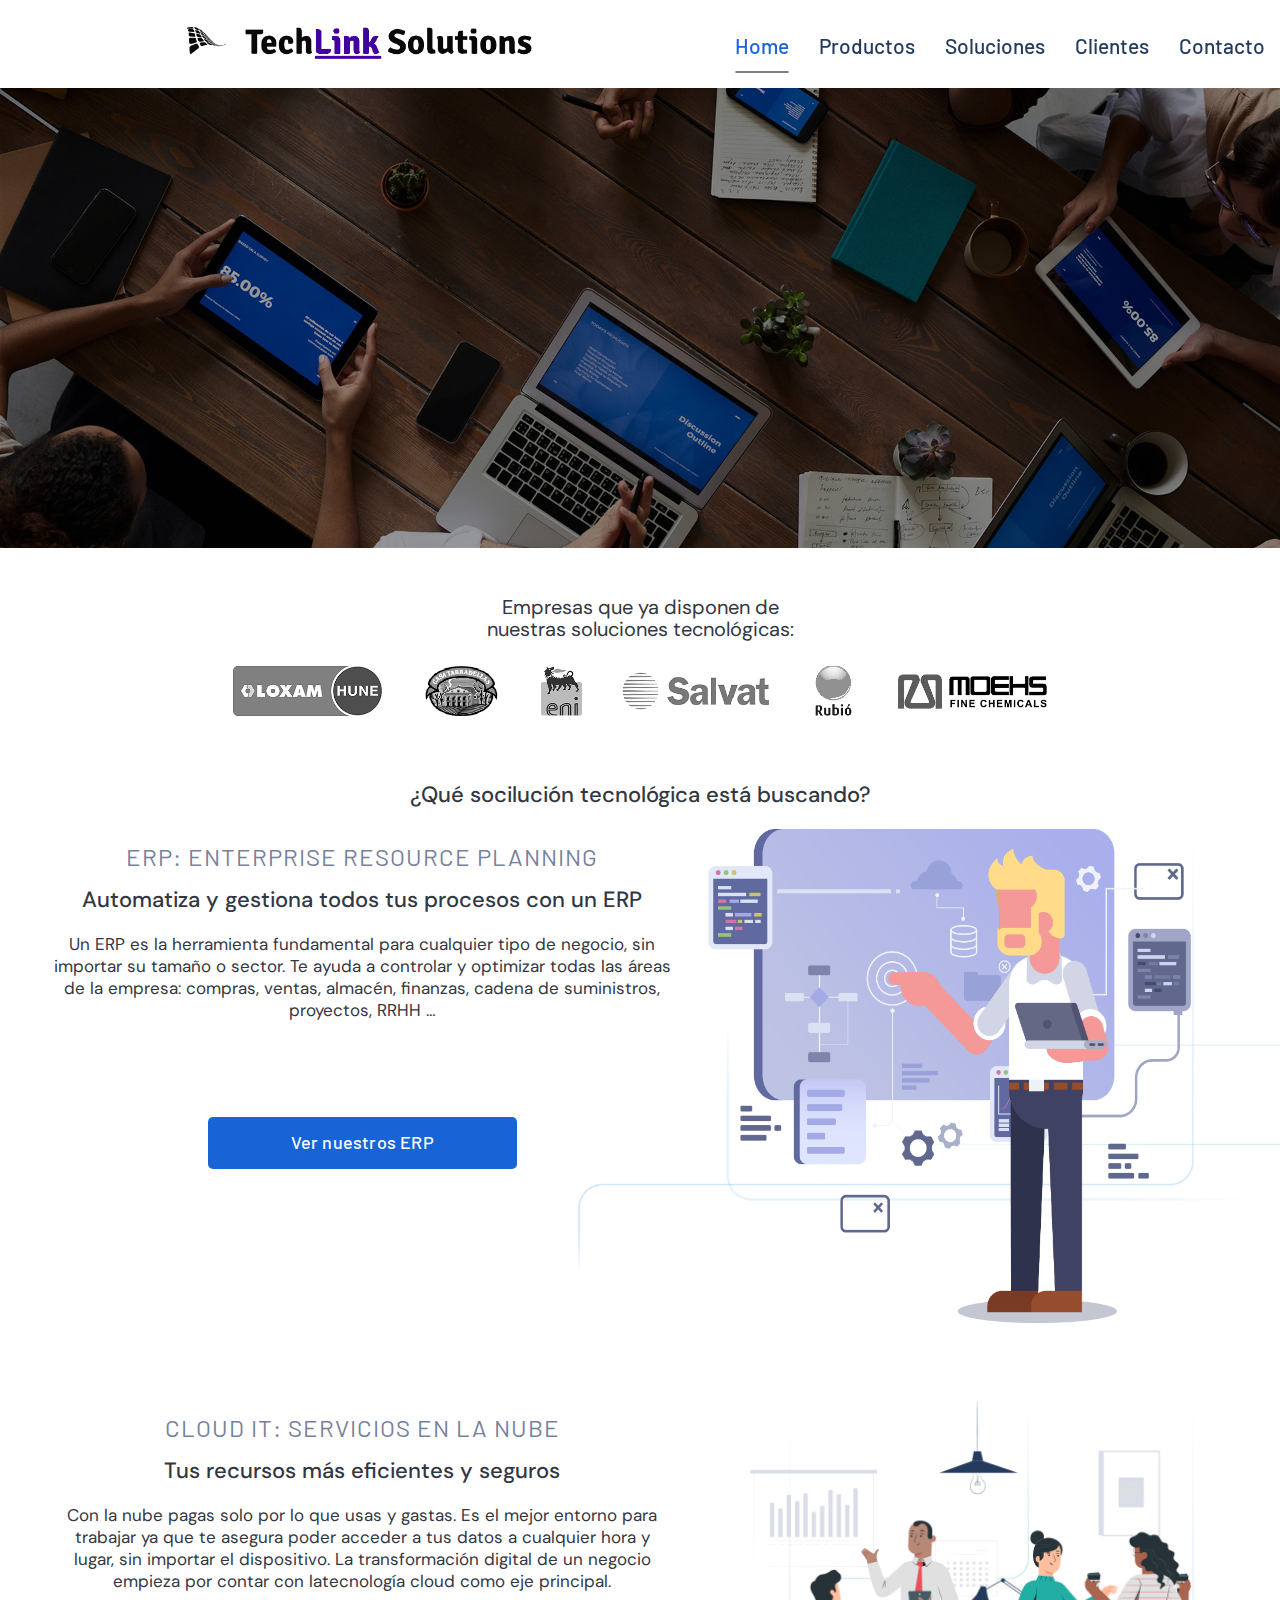
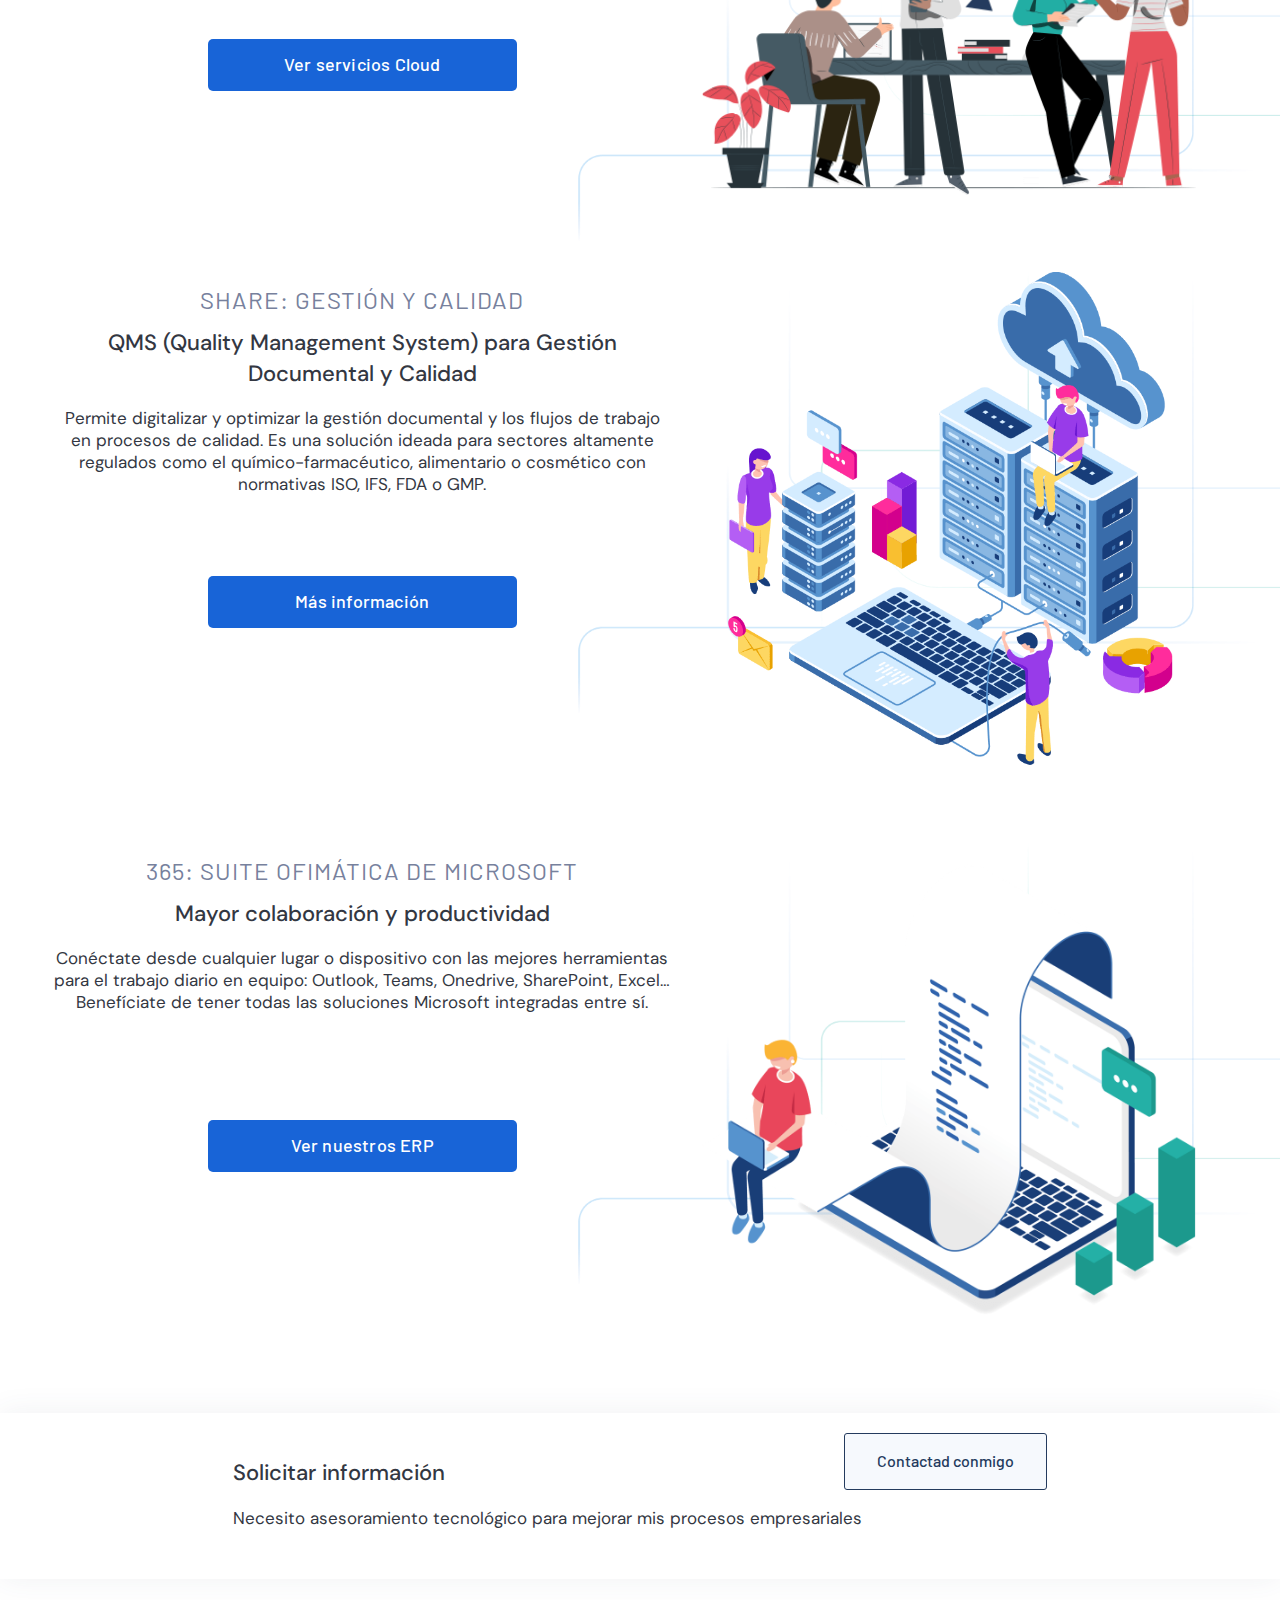
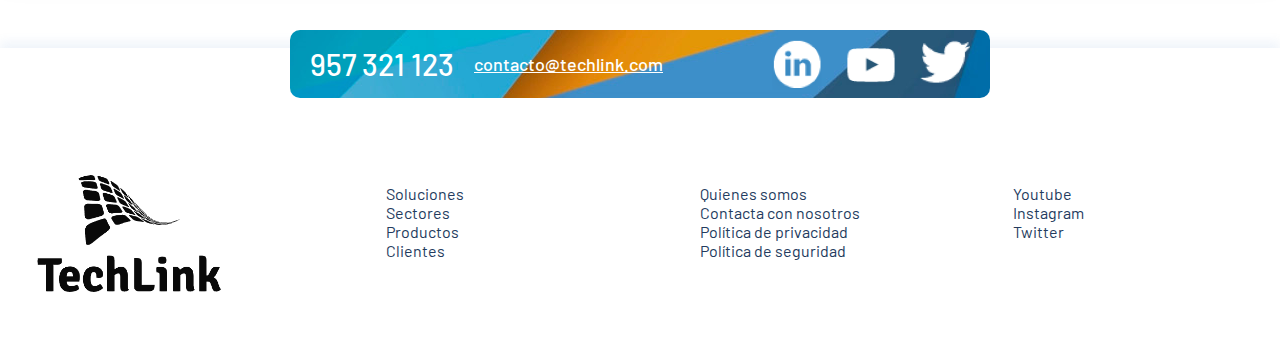
==== index.html @ 89255f94 "Adición de la página web" ====
<!DOCTYPE html>
<html lang="es">
<head>
    <meta charset="UTF-8">
    <meta http-equiv="X-UA-Compatible" content="IE=edge">
    <meta name="viewport" content="width=device-width, initial-scale=1.0">
    <meta name="description" content="TechLink Solutions es una empresa 
        web que ofrece servicios de diseño y desarrollo web, aplicaciones 
        móviles y consultoría tecnológica. Con un enfoque innovador y 
        orientado al futuro, busca proporcionar soluciones eficientes y 
        creativas para ayudar a sus clientes a tener éxito en el mundo digital.">
    <title>TechLink</title>
    
    <!-- Links -->
    <link rel="shortcut icon" href="./img/Logo_img_t.png">
    <link rel="stylesheet" href="css/styles.css">
        <!-- Fuentes de Google -->
    <link rel="preconnect" href="https://fonts.googleapis.com">
    <link rel="preconnect" href="https://fonts.gstatic.com" crossorigin>
        <!---->
    <link rel="stylesheet" href="https://fonts.googleapis.com/css2?family=Material+Symbols+Outlined:opsz,wght,FILL,GRAD@48,400,0,0"/>
    <link href="https://fonts.googleapis.com/css2?family=Barlow:wght@300;400;500;600;700&display=swap" rel="stylesheet">
    <link href="https://fonts.googleapis.com/css2?family=Barlow:wght@300;400;500;600;700&family=DM+Sans:wght@400;500;700&display=swap" rel="stylesheet">

    <!-- 
        https://www.marquesme.com/
        https://xsgames.co/animatiss/
    -->
</head>
<body>
    <header>
        <div class="logo">
            <img src="./img/Logo_negro_Lt.png" alt="TechLink">
        </div>
        <div class="menu">
            <nav>
                <ul class="menu1">
                    <li><a class="opc" id="c" href="index.html">Home<hr></a></li>
                    <li >
                        <a class="opc" href="productos.html">Productos<span class="material-symbols-outlined">arrow_drop_down</span><hr></a>
                        <div class="desplegable-cont">
                            <div>
                                <a class="a-desplegable" href="productos.html#verticales">Verticales
                                    <span class="material-symbols-outlined">arrow_right</span>
                                </a><hr>
                                <div class="desplegable-cont-prod">
                                    <a class="a-desplegable-prod" href="productos.html#verticales">Share QMS<br>
                                        <span>Control documental y calidad</span></a>
                                    <hr>
                                    <a class="a-desplegable-prod" href="productos.html#verticales">Pharma ERP<br>
                                        <span>Industria químico-farmacéutica</span></a>
                                    <hr>
                                    <a class="a-desplegable-prod" href="productos.html#verticales">Food ERP<br>
                                        <span>Industria alimentaria</span></a>
                                    <hr>
                                    <a class="a-desplegable-prod" href="productos.html#verticales">Manufact ERP<br>
                                        <span>Industria y fabricación</span></a>
                                    <hr>
                                    <a class="a-desplegable-prod" href="productos.html#verticales">Proyect ERP<br>
                                        <span>Gestión de proyectos</span></a>
                                    <hr>
                                    <a class="a-desplegable-prod" href="productos.html#verticales">Building ERP<br>
                                        <span>Gestión de la construcción</span></a>
                                    <hr>
                                    <a class="a-desplegable-prod" href="productos.html#verticales">Thanat ERP<br>
                                        <span>Gestión de funerarias y tanatorios</span></a>
                                    <hr>
                                    <a class="a-desplegable-prod" href="productos.html#verticales">Agro ERP<br>
                                        <span>Gestión del sector agrícola</span></a>
                                </div>
                            </div>
                            <div>
                                <a class="a-desplegable" href="productos.html#microsoft">Microsoft
                                    <span class="material-symbols-outlined">arrow_right</span>
                                </a><hr>
                                <div class="desplegable-cont-prod">
                                    <a class="a-desplegable-prod" href="productos.html#microsoft">Business Central / Nav<br>
                                        <span>El ERP más completo para su empresa</span></a>
                                    <hr>
                                    <a class="a-desplegable-prod" href="productos.html#microsoft">Dynamics 365 Sales<br>
                                        <span>CRM para gestión de clientes</span></a>
                                    <hr>
                                    <a class="a-desplegable-prod" href="productos.html#microsoft">Microsoft dynamics 365<br>
                                        <span>Ecosistema de herramientas</span></a>
                                    <hr>
                                    <a class="a-desplegable-prod" href="productos.html#microsoft">Power PLataform<br>
                                        <span>BI y automatización</span></a>
                                    <hr>
                                    <a class="a-desplegable-prod" href="productos.html#microsoft">Finance & Operations / AX<br>
                                        <span>Transforma datos en acciones</span></a>
                                    <hr>
                                    <a class="a-desplegable-prod" href="productos.html#microsoft">Microsoft 365(Office)<br>
                                        <span>Mejora la productividad con Office</span></a>
                                </div>
                            </div>
                            <div>
                                <a class="a-desplegable" href="productos.html#cloudIT">Cloud IT
                                    <span class="material-symbols-outlined">arrow_right</span>
                                </a><hr>
                                <div class="desplegable-cont-prod">
                                    <a class="a-desplegable-prod" href="productos.html#cloudIT">Cloud<br><span>Administracion de servicios y migraciones</span></a>
                                    <hr>
                                    <a class="a-desplegable-prod" href="productos.html#cloudIT">Ciberseguridad<br><span>Seguridad y analisis de vulneravilidades</span></a>
                                    <hr>
                                    <a class="a-desplegable-prod" href="productos.html#cloudIT">Trabajo en remoto<br><span>Todo lo necesario para teletrabajar</span></a>
                                    <hr>
                                    <a class="a-desplegable-prod" href="productos.html#cloudIT">Sistemas<br><span>Somos tu departamento IT</span></a>
                                </div>
                            </div>
                            <div>
                                <a class="a-desplegable" href="productos.html#extensiones">Extensiones
                                    <span class="material-symbols-outlined">arrow_right</span>
                                </a>
                                <div class="desplegable-cont-prod">
                                    <a class="a-desplegable-prod" href="productos.html#extensiones">TPV<br><span>Módulo TPV en Business Central</span></a>
                                    <hr>
                                    <a class="a-desplegable-prod" href="productos.html#extensiones">IRPF<br><span>Módulo IRPF en Business Central</span></a>
                                    <hr>
                                    <a class="a-desplegable-prod" href="productos.html#extensiones">Continia<br><span>Soluciones financieras en ERP</span></a>
                                    <hr>
                                    <a class="a-desplegable-prod" href="productos.html#extensiones">KAT Treasury<br><span>Gestión de tesorería</span></a>
                                </div>
                            </div>
                        </div>
                    </li>
                    <li>
                        <a class="opc" href="soluciones.html">Soluciones<span class="material-symbols-outlined">arrow_drop_down</span><hr></a>
                        <div class="desplegable-cont">
                            <a class="a-desplegable" href="soluciones.html">Ekkon ERP<br><span>Optimiza procesos internos y externos</span></a>
                            <hr>
                            <a class="a-desplegable" href="soluciones.html">Jet Global<br><span>Reporting en Excel, rápido y flexible</span></a>
                            <hr>
                            <a class="a-desplegable" href="soluciones.html">Cegid Sirid ERP<br><span>Gestión de empresas constructoras</span></a>
                            <hr>
                            <a class="a-desplegable" href="soluciones.html">Omne RH Cloud<br><span>Gestión de nominas</span></a>
                        </div>
                    </li>
                    <li><a class="opc" href="clientes.html">Clientes<hr></a></li>
                    <li><a class="opc" href="contacto.html">Contacto<hr></a></li>
                </ul>

                <div class="menu_desplegable">
                    <div class="menu_desplegable_lista">
                        <ul class="menu_desplegable_lista_ul">
                            <li class="menu_desplegable">
                            <a href="./index.html" class="menu_a" id="c">Home</a>
                            </li>
                            <li class="menu_desplegable">
                            <a href="./productos.html" class="menu_a">Productos</a>
                            </li>
                            <li class="menu_desplegable">
                            <a href="./soluciones.html" class="menu_a">Soluciones</a>
                            </li>
                            <li class="menu_desplegable">
                            <a href="./clientes.html" class="menu_a">Clientes</a>
                            </li>
                            <li class="menu_desplegable">
                                <a href="./contacto.html" class="menu_a">Contacto</a>
                            </li>
                        </ul>
                        <a id="hamburger" href="#!" title="menu" class="desplegable_menu_a">
                            <img src="./img/menu.png">
                        </a>
                    </div>
                  </div>
            </nav>
        </div>
    </header>
    <main class="mi">
        <section class="ini">
            <div>
                <!-- <img class="logo" src="./img/Logo_img_arriba_t_a.png" alt="TechLink Solutions">   Cambiar esta imagen por una de buena calidad XDn't -->
            </div>
            <img class="fondo" src="./img/fondo_ini.jpg" alt="Fondo Inicio">
        </section>
        <section class="empresas">
            <div><p>Empresas que ya disponen de <br> nuestras soluciones tecnológicas:</p></div>
            <div><img src="./img/logo-loxam-hune.png" alt="Loxam Hune"></div>
            <div><img src="./img/logo-cliente-casa-tarradellas.png" alt="Casa Tarradellas"></div>
            <div><img src="./img/logo-eni-v2.png" alt="Eni"></div>
            <div><img src="./img/logo-salvat-home.png" alt="Salvat"></div>
            <div><img src="./img/logo-rubio-home.png" alt="Rubió"></div>
            <div><img src="./img/logo-moehs-home.png" alt="Moehs"></div>
        </section>
        <section class="solucion">
            <h2>¿Qué socilución tecnológica está buscando?</h2>
            <section class="fondo_i">
                <div>
                    <div>
                        <h1 class="h1_2">ERP: ENTERPRISE RESOURCE PLANNING</h3>
                        <h2>Automatiza y gestiona todos tus procesos con un ERP</h2>
                        <p>Un ERP es la herramienta fundamental para cualquier tipo de negocio, sin importar su tamaño o sector.
                            Te ayuda a controlar y optimizar todas las áreas de la empresa: compras, ventas, almacén, 
                            finanzas, cadena de suministros, proyectos, RRHH …</p>
                        <a href="">Ver nuestros ERP</a>
                    </div>
                    <div>
                        <img class="img1" src="./img/ERP.png">
                    </div>
                </div>
            </section>
            <section class="fondo_i">
                <div>
                    <div>
                        <h1 class="h1_2">CLOUD IT: SERVICIOS EN LA NUBE</h3>
                        <h2>Tus recursos más eficientes y seguros</h2>
                        <p>Con la nube pagas solo por lo que usas y gastas. Es el mejor entorno para trabajar 
                            ya que te asegura poder acceder a tus datos a cualquier hora y lugar, sin importar el dispositivo.
                            La transformación digital de un negocio empieza por contar con latecnología cloud como eje principal. 
                            </p>
                        <a href="">Ver servicios Cloud</a>
                    </div>
                    <div>
                        <img class="img2" src="./img/Solucion365.png">
                    </div>
                </div>
            </section>
            <section class="fondo_i">
                <div>
                    <div>
                        <h1 class="h1_2">SHARE: GESTIÓN Y CALIDAD</h3>
                        <h2>QMS (Quality Management System) para Gestión Documental y Calidad</h2>
                        <p>Permite digitalizar y optimizar la gestión documental y los flujos de trabajo 
                            en procesos de calidad. Es una solución ideada para sectores altamente regulados 
                            como el químico-farmacéutico, alimentario o cosmético con normativas ISO, IFS, FDA o GMP.</p>
                        <a href="">Más información</a>
                    </div>
                    <div>
                        <img class="img3" src="./img/Cloud-min.png">
                    </div>
                </div>
            </section>
            <section class="fondo_i">
                <div>
                    <div>
                        <h1 class="h1_2">365: SUITE OFIMÁTICA DE MICROSOFT</h3>
                        <h2>Mayor colaboración y productividad</h2>
                        <p>Conéctate desde cualquier lugar o dispositivo con las mejores herramientas para 
                            el trabajo diario en equipo: Outlook, Teams, Onedrive, SharePoint, Excel… 
                            Benefíciate de tener todas las soluciones Microsoft integradas entre sí.</p>
                        <a href="">Ver nuestros ERP</a>
                    </div>
                    <div>
                        <img class="img4" src="./img/Share.png">
                    </div>
                </div>
            </section>
        </section>
        <section class="contact">
            <div>
                <h2>Solicitar información</h2>
                <p>Necesito asesoramiento tecnológico para mejorar mis procesos empresariales</p>
            </div>
            <div>
                <a href="./contacto.html">Contactad conmigo</a>
            </div>
        </section>
    </main>
    <footer>
        <div class="footer1">
            <div class="texto">
                <a href="">957 321 123</a>
                <a class="f2" href="">contacto@techlink.com</a>
            </div>
            <div>
                <a href=""><img src="./img/Linkedin.png" alt="Linkedin"></a>
                <a href=""><img src="./img/Youtube.png" alt="Youtube"></a>
                <a href=""><img src="./img/Twitter.png" alt="Twitter"></a>
            </div>    
        </div>
        <div class="footer2">
            <div>
                <img src="./img/Logo_img_arriba_t.png" alt="TechLink">
            </div>
            <div>
                <ul>
                    <li><a href="soluciones.html">Soluciones</a>
                        <span class="material-symbols-outlined">arrow_right</span></li>
                    <li><a href="">Sectores</a>
                        <span class="material-symbols-outlined">arrow_right</span></li>
                    <li><a href="productos.html">Productos</a>
                        <span class="material-symbols-outlined">arrow_right</span></li>
                    <li><a href="clientes.html">Clientes</a>
                        <span class="material-symbols-outlined">arrow_right</span></li>
                </ul>
            </div>
            <div>
                <ul>
                    <li><a href="index.html">Quienes somos</a>
                        <span class="material-symbols-outlined">arrow_right</span></li>
                    <li><a href="contacto.html">Contacta con nosotros</a>
                        <span class="material-symbols-outlined">arrow_right</span></li>
                    <li><a href="">Política de privacidad</a>
                        <span class="material-symbols-outlined">arrow_right</span></li>
                    <li><a href="">Política de seguridad</a>
                        <span class="material-symbols-outlined">arrow_right</span></li>
                </ul>
            </div>
            <div>
                <ul>
                    <li><a href="https://www.youtube.com/" target="_blank">Youtube</a>
                        <span class="material-symbols-outlined">arrow_right</span></li>
                    <li><a href="https://www.instagram.com/" target="_blank">Instagram</a>
                        <span class="material-symbols-outlined">arrow_right</span></li>
                    <li><a href="https://twitter.com/" target="_blank">Twitter</a>
                        <span class="material-symbols-outlined">arrow_right</span></li>
                </ul>
            </div>
        </div>
    </footer>
</body>
</html>
---- css/styles.css ----
@keyframes scale-up-vertical-top{0%{transform:scaleY(.4);transform-origin:center top}100%{transform:scaleY(1);transform-origin:center top}}
@keyframes scale-up-top-left{0%{transform:scale(.5);transform-origin:top left}100%{transform:scale(1);transform-origin:top left}}
@keyframes shadow-drop-bottom{0%{box-shadow:0 0 0 0 transparent}100%{box-shadow:0 15px 25px -5px #68a4ffd2}}
@keyframes shadow-drop-center{0%{box-shadow:0 0 0 0 transparent}100%{box-shadow: 0px 12px 30px 5px #243b5e33}}

*,
*::before,
*::after {
  box-sizing: border-box;
}

.material-symbols-outlined {
    line-height: 0 !important; /*<-- 100% necesario debido al formato de configuración de google */
}

body {
    max-width: 1950px;
    width: 100%;
    margin: 0%;
    margin: 0px auto;
}
h1 {
    color: #2D80FF;
    font-family: "Barlow", Sans-serif;
    font-size: 18px;
    font-weight: 400;
    line-height: 24px;
    letter-spacing: 2px;
}
h2 {
    color: #333742;
    font-family: "DM Sans", Sans-serif;
    font-size: 30px;
    font-weight: 500;
    line-height: 1.4em;
}
h1.h1_2 {
    color: #77819D;
    font-family: "Barlow", Sans-serif;
    font-size: 24px;
    font-weight: 400;
    text-transform: uppercase;
    letter-spacing: 1px;
}
h2.h2_2 {
    color: #1864D7;
    font-family: "Barlow", Sans-serif;
    font-size: 35px;
    font-weight: 500;
    line-height: 30px;
}
p {
    color: #333742;
    font-family: "DM Sans", Sans-serif;
    font-size: 17px;
    font-weight: 400;
    line-height: 22px;
}

.m403 {
    background-image: url(../img/pag_construccion.png);
    background-repeat: no-repeat;
    background-position: center;
    height: 550px;
    padding-bottom: 50px;
}

/* Header ------------------------------- */

/* Destacar página en la que estás situado / selecionando */
#c,
.menu nav ul li a.opc:hover,
.menu nav ul li div a:hover,
.menu nav ul li a.opc:hover hr,
.menu nav ul li:hover a.opc {
    color: #1864D7; 
}
#c hr,
.menu nav ul li a.opc:hover hr,
.menu nav ul li:hover a.opc hr{
     display: block;
}

header {
    z-index: 1000;
    display: flex;
    position: sticky;
    top: 0px;
    background: #ffffffee;
    flex-direction: row;
    justify-content: space-between;
    padding-bottom: 20px;
    padding-top: 25px;
    align-items: center;
}
    header div.logo {
        margin-left: 15%;
    }
        header div.logo img {
            width: 350px;
        }
    header div.menu {
        margin-top: 5px;
        margin-right: 15%;
    }
        .menu nav ul {
            display: flex;
            flex-direction: row;
            justify-content: center;
            text-align: center;
            list-style: none;
            padding: 0%;
            margin: 0%;
        }
            .menu nav ul li {
                margin: 3px 15px;
                /* height: 20px; */
                font-family: 'Barlow', sans-serif;
                font-size: 21px;
                font-weight: 500;
            }
                .menu nav ul li a {
                    color: #243B5E;
                    text-decoration: none;
                }
                    span.material-symbols-outlined{
                        font-size: 21px !important; /*<-- 100% necesario debido al formato de configuraciÃ³n de google */
                    }
                .menu nav a.opc hr {
                    display: none;
                    margin: 0%;
                    position: relative;
                    top: 13px;
                    border: 1px solid;
                    border-radius: 5px;
                }
            .menu nav ul li:hover div.desplegable-cont,
            .menu nav ul li div.desplegable-cont:hover {
                display: block;
            }
            .desplegable-cont,
            .desplegable-cont-prod {
                display: none;
                margin-top: 0px;
                position: absolute;
            }
        /* Animaciones delplegables ---- */
            .desplegable-cont {
                /* padding-top: 32px; */
                padding-top: 13px;
                animation:scale-up-vertical-top 0.3s;
            }
            .desplegable-cont-prod {
                box-shadow: 0px 3px 8px 0px #0913261a;
                animation:scale-up-top-left 0.4s;
            }
                .desplegable-cont a.a-desplegable,
                .desplegable-cont-prod a.a-desplegable-prod {
                    display: block;
                    padding: 5px;
                    background-color: #ffffff;
                    color: #636363;
                    font-weight:lighter;
                    text-shadow: none;
                    border: 5px #ffffff solid;
                }
                    .desplegable-cont hr,
                    .desplegable-cont-prod hr {
                        margin: 0px;
                    }
                    .desplegable-cont a.a-desplegable,
                    .desplegable-cont-prod a.a-desplegable-prod {
                        font-size: 18px;
                        font-weight: 500;
                        display: flex;
                        flex-direction: row;
                        text-align: left;
                    }
                        .desplegable-cont a.a-desplegable span,
                        .desplegable-cont-prod a.a-desplegable-prod span {
                            display: contents;
                            font-size: 14.5px;
                            font-weight: 300;
                            opacity: 0.65;
                        }
                            a.a-desplegable span.material-symbols-outlined {
                                font-size: 18px !important; /*<-- 100% necesario debido al formato de configuración de google */
                                display: inline-flex;
                                margin-top: 2px;
                                align-items: center;
                            }
                div.desplegable-cont-prod {
                    width: auto;
                    top: auto;
                    left: -16px;
                    margin-left: 150px;
                    margin-top: -33.5%;
                    /* margin-top: -44px; */
                    min-width: 10em;
                    max-width: 1000px;
                    z-index: -5;
                }
                a.a-desplegable:hover ~ div.desplegable-cont-prod,
                div.desplegable-cont-prod:hover {
                    display: block;
                }
    /* Menu 2 */
    .nav {
        display: flex;
        justify-content: space-between;
        align-items: center;
        position: fixed;
        width: 100%;
        background-color: #333333d9;
        color: #efefef;
        z-index: 5;
        padding: 1rem;
    }
        nav div.menu_desplegable {
            display: none;
            position: relative;
        }
            .menu_desplegable_lista_ul {
                padding: 0;
                margin: 0;
                list-style: none;
                display: flex;
                flex-wrap: wrap;
                font-size: 0.95rem;
                font-weight: 500;
            }
                .menu_desplegable {
                    margin-right: 1rem;
                }
                    .menu_a {
                        color: inherit;
                        text-decoration: none;
                        width: 100%;
                    }
                    .menu_a:hover,
                    .menu_a:focus-visible {
                        box-shadow: 0 4px 0 -1px #1864D7;
                        border-radius: 3px;
                    }
        .menu_desplegable_lista .desplegable_menu_a img {
            width: 100%;
        }
                 
    
    /* Main ------------------------------------- */

/* Index ----------------------------------- */

main section.ini img.fondo {
    width: 100%;
    z-index: 10;
}
    main section.ini div {
    display: flex;
    justify-content: center;
    }
        main section.ini div img.logo {
            position: absolute;
            width: 25%;
            margin-top: 130px;
        }

main section.empresas {
    display: flex;
    max-width: 1420px;
    margin: 5% auto;
    margin-top: 3.5%;
    justify-content: space-around;
}
    main section.empresas div:nth-child(1) {
        width: 29%;
    }
        main section.empresas div p {
            font-size: 20px;
            font-weight: 400;
            margin: 0%;
        }
        main section.empresas div img {
            display: flex;
            align-items: center;
            max-height: 50px;
            margin: 0px 20px;
        }

main section.solucion {
    text-align: center;
}
    main section.fondo_i {
        background-image: url(../img/lineas.png);
        background-position: top right;
        background-repeat: no-repeat;
        background-size: 55% auto;
    }
        main section.fondo_i div:nth-child(1) {
            display: flex;
            max-width: 1235px;
            min-height: 300px;
            /* padding-top: 5%; */
            padding-bottom: 6%;
            margin-left: auto;
            margin-right: auto;
        }
            main section.fondo_i div div {
                display: flex;
                flex-direction: column;
                justify-content: center;
                width: 50%;
            }
                main section.fondo_i div div h2 {
                    margin: 0%;
                }
                main section.fondo_i div div a {
                    font-family: "Barlow", Sans-serif;
                    font-size: 18px;
                    font-weight: 500;
                    line-height: 18px;
                    letter-spacing: 0.2px;
                    width: 50%;
                    margin-right: auto;
                    margin-left: auto;
                    text-align: center;
                    background-color: #1864d7;
                    color: #ffffff;
                    text-decoration: none;
                    border-radius: 5px;
                    padding: 16px 36px 18px 36px;
                }
                main section.fondo_i div div a:hover {
                    animation:shadow-drop-bottom 0.3s linear both
                }
            main section.fondo_i div img {
                width: 100%;
            }

main section.contact {
    width: 100%;
    display: flex;
    flex-direction: row;
    justify-content: space-evenly;
    align-items: center;
    margin-bottom: 4%;
    padding-top: 1.5%;
    padding-bottom: 2%;
    box-shadow: 0px 0px 29px 0px #3c486a14;
    
}
    main section.contact div:nth-child(2) {
        display: flex;
        align-items: center;
        margin-left:-250px;
        margin-right: 150px;
    }
        main section.contact a {
            font-family: "Barlow", Sans-serif;
            font-size: 18px;
            font-weight: 500;
            text-decoration: none;
            color: #243B5E;
            background-color: #F6F9FD;
            border-style: solid;
            border-width: 1px;
            border-color: #243B5E;
            border-radius: 3px;
            padding: 17px 32px 19px 32px;
        }

/* Productos ------------------------------- */
main.mp {
    background-color: #eff0f5;
    background-image: url(../img/ovals.png);
    background-size: 50%;
    background-position: top right;
    background-repeat: no-repeat;
}
    main div.fondo_p {
        background-image: url(../img/productos-ilustracion-2.png);
        background-position: 94% 0px;
        background-repeat: no-repeat;
        background-size: 41% auto;
    }
        section.cab_p {
            padding-top: 8%;
            padding-bottom: 3%;
            margin-left: auto;
            margin-right: auto;
            max-width: 1370px;
        }
            .cab_p div {
                margin-right: 50%;
            }
                .cab_p div hr {
                    border: 1px #1864D7 solid;
                    border-radius: 3px;
                    width: 40%;
                    margin-left: -5px;
                }
        section.cont_p {
            padding-top: 150px;
            margin: auto 13%;
            /* padding-bottom: 10%; */
        }
            .cont_p div.fondo_cont_p {
                background-image: url(../img/vertical-line.png);
                background-position: 75px 100%;
                background-repeat: no-repeat;
            }
                .cont_p_titulo {
                    display: flex;
                    flex-direction: row;
                    max-width: 450px;
                }
                    .cont_p_titulo #t1 {
                        background-color: #1864D7;
                        width: 33%;
                        height: 86px;
                        display: flex;
                        align-items: center;
                        justify-content: center;
                        padding: auto 15px;
                    }
                        .cont_p_titulo #t1 img {
                            width: 100px;
                            /* opacity: 0.5; */
                        }
                    .cont_p_titulo #t2 {
                        background: #ffffff;
                        display: flex;
                        align-items: center;
                        justify-content: center;
                        width: 66%;
                    }
                        .cont_p_titulo #t2 h2 {
                            font-size: 20px;
                            color: #1864D7;
                        }
                .cont_p_desc {
                    margin-top: 5%;
                    margin-right: 45%;
                    margin-left: 10%;
                }
                .cont_p_cont {
                    display: grid;
                    grid-template-columns: 33% 33% 33%;
                    margin-top: 3%;
                    margin-left: 10%;
                }
                    .cont_p_cont article {
                        margin-right: 4%;
                        margin-bottom: 4%;
                        background-color: #FFFFFF;
                        border-radius: 5px;
                        
                    }
                        .cont_p_cont article div {
                            margin: 4%;
                        }
                            .cont_p_cont article div img {
                                height: 30px;
                            }
                            .cont_p_cont article div a {
                                font-family: "Barlow", Sans-serif;
                                font-weight: 400;
                                text-decoration: underline;
                                color: #243B5E;
                            }
                    .cont_p_cont article:hover {
                        animation:shadow-drop-center 0.3s linear both
                    }


/* Soluciones ------------------------------- */
/* main.ms {

} */


/* Clientes ------------------------------- */
/* main.mcl {

} */


/* Contacto ------------------------------- */

main.mc {
    background-color: #eff0f5;
}
    main.mc section.cab_p {
        display: flex;
        margin-right: auto;
    }
        main.mc section.cab_p div {
            margin-right: auto;
            width: 50%;
        }
            main.mc section.cab_p div img {
                margin-left: 30%;
                width: 80%;
            }

section.contacto {
    display: flex;
    max-width: 1420px;
    margin: auto;
}
    div.formulario {
        padding: 0px 120px 0px 26px;
        width: 76%;
        display: flex;
        flex-wrap: wrap;
    }
        div.formulario form {
            display: flex;
            flex-wrap: wrap;
            font-family: "DM Sans", Sans-serif;
        }
            div.formulario form div {
                display: flex;
                flex-wrap: wrap;
                padding-right: 8px;
                padding-left: 8px;
                margin: auto;
                margin-bottom: 24px;
            }
                div.formulario form div input,
                div.formulario form div textarea {
                    width: 100%;
                    font-family: "DM Sans", Sans-serif;
                    background-color: #ffffff;
                    border-color: #D4DDEA;
                    padding: 7px 20px;
                    border-width: 2px 2px 2px 2px;
                    border-radius: 3px 3px 3px 3px;
                    font-size: 17px;
                    color: #ACB1B8;
                }
            .nombre,
            .apell {
                width: 48.2%;
            }
            .email,
            .tlf,
            .empresa {
                width:31.6% ;
            }
            .consulta {
                width: 100%;
            }
                .consulta textarea {
                    min-height: 100px;
                    resize: vertical;
                }
            .politica {
                width: 75%;
                align-content: center;
            }
                .politica input[id="politica"] {
                    width: 20px;
                    margin-right: 10px;
                }
            .enviar {
                width: 21.5%;
                max-height: 59px;
            }
                .enviar button {
                    border: 0px;
                    background-color: #1864D7;
                    color: #ffffff;
                    border-radius: 2px;
                    padding: 10px 40px;
                }
                .enviar button:hover {
                    padding: 8px 38px;
                    margin: 2px 2px;
                    animation:shadow-drop-center 0.3s linear both
                }

                div.formulario div label {
                    font-size: 16px;
                    font-weight: 600;
                }

    div.datos {
        width: 24%;
        border-radius: 5px;
        background-color: #FFFFFFD6;
        border-style: solid;
        border-width: 1px;
        border-color: #243B5E26;
    }
        div.datos div.contenedor {
            padding: 30px 40px;
        }
                .datos_cont h2.h2_2 a {
                    text-decoration: none;
                    color: #1864D7;
                    margin: 0px;
                }
                .datos_cont h2.h2_2:nth-child(3) {
                    font-size: 19px;
                    text-decoration: underline;
                }
                .datos_cont h2:nth-child(1),
                .datos_horario h2:nth-child(1) {
                    font-size: 25px;
                }


/* Mapa  */
section.map {
    width: 80%;
    margin: 3% auto;
    font-family: 'Barlow', sans-serif;
  }
    section.map div {
      display: flex;
      flex-direction: column;
      align-items: center;
    }
      section.map div h3 {
        font-size: 35px;
      }
      section.map div hr {
        border: 1px #1864D7 solid;
        border-radius: 10px;
        margin-top: 0px;
        margin-bottom: 10px;
        width: 40%;
        margin-top: 5px;
      }
      section.map div img {
        width: 25%;
        margin: 1% auto;
        margin-bottom: 3%;
      }
      section.map div p {
        margin: 1% auto;
      }

/* Footer ------------------------------- */
.div_footer {
    height: 200px;
    background: linear-gradient(180deg, #eff0f5 50%, #ffffff 100%);
}

footer div.footer1 {
    background-image: url(../img/footer.jpg);
    background-repeat: no-repeat;
    position: relative;
    max-width: 1500px;
    margin: auto;
    margin-bottom: -50px;
    display: flex;
    justify-content: space-between;
    height: 100px;
    border-radius: 10px;
}
    footer div.footer1 div.texto {
        display: flex;
        align-items: center;
    }
        footer div.footer1 div.texto a {
            margin-left: 20px;
        }

        footer div.footer1 div img {
            width: 50px;
            margin-right: 20px;
            margin-top: 20px;
        }
        footer div.footer1 div img:hover {
            width: 45px;
            padding: 0px 2.5px;
        }
            footer div.footer1 div a {
                color: #FFFFFF;
                font-family: "Barlow", Sans-serif;
                font-size: 40px;
                font-weight: 500;
                text-decoration: none;
            }
            footer div.footer1 div a.f2 {
                font-size: 25px;
                text-decoration: underline;
            }
            footer div.footer1 div a.f2:hover {
                font-size: 24px;
                margin-left: 25px;
            }

footer div.footer2 {
    padding-right: 15%;
    padding-left: 20%;
    font-size: 130%;
    display: flex;
    justify-content: space-around;
    box-shadow: 0px -6px 10px 0px #6391cf1a;
    padding: 120px 0px 60px 0px;
}
    footer div.footer2 div {
      font-family: "Barlow", Sans-serif;
      width: 300px;
    }
        footer div.footer2 div img {
            width: 65%;
        }
    footer div.footer2 div ul {
        list-style:none;
        display: flex;
        flex-direction: column;
    }
        footer div.footer2 div span {
            display: block;
            padding-right: 25px;
        }
        footer div.footer2 div:nth-child(3) span {
            padding-right: 160px;
        }

        footer div.footer2 div ul li {
            display: flex;
        }
            footer div.footer2 div ul li a {
                order: 2;
                text-decoration: none;
                color: #243B5E;
                text-align: left;
            }
            footer div.footer2 div ul li a ~ span {
                order: 1;
                display: none;
            }
            footer div.footer2 div ul li a:hover ~ span {
                display: contents;
            }


/* 1358px(1375px) / 1075px / 632px     resoluciones en las que algo empieza a fallar ------------------------------------- */

/* Resoluciones 768px y 992px */
@media screen and (max-width: 1375px) {
    span.material-symbols-outlined {
        font-size: 18px !important;
    }
    h2 {
        font-size: 22px;
    }
    
    header {
        justify-content: center;
        flex-wrap: wrap;
    }
        header div.logo {
            margin: auto;
        }
        header div.menu {
            margin-right: 0px;
            margin-top: 0px;
        }
            .menu nav a.opc hr {
                top: 13px;
            }
                .desplegable-cont {
                    padding-top: 13px;
                }
                .menu nav ul li:hover div.desplegable-cont,
                .menu nav ul li div.desplegable-cont:hover {
                    display: none;
                }
                .menu nav ul li a span {
                    display: none;
                }
    
    main section.empresas {
        justify-content: center;
        flex-wrap: wrap;
    }
        main section.empresas div:nth-child(1) {
            width: 100%;
            text-align: center;
            margin-bottom: 2%;
        }
    main section.fondo_i div div a {
        width: 50%;
        margin: auto;
    }
        main section.fondo_i div div:nth-child(2) {
            width: 40%;
            margin-right: 5%;
        }
        
        
        main section.contact div:nth-child(2) {
            margin-bottom: 5%;
            margin-right: 0%;
        }
            main section.contact a {
                font-size: 16px;
                padding: 17px 32px 19px 32px;
            }

    main div.fondo_p {
        background-position: 94% 100px;
    }
        
        section.cab_p {
            max-width: none;
            margin: auto 3%;
        }
        section.cont_p {
            margin: auto 8%;
        }
            .cont_p div.fondo_cont_p {
                background-position: 5% 100%;
            }
                .cont_p_titulo {
                    max-width: none;
                }
                .cont_p_desc {
                    margin-right: 5%;
                }
    

    main.mc section.cab_p div {
        width: auto;
    }
        main.mc section.cab_p div img {
            margin-left: 15%;
            margin-top: 10%;
        }

        section.contacto {
            flex-direction: column
        }
            div.formulario {
                padding-left: 5%;
                padding-right: 5%;
                width: auto;
            }
                .nombre,
                .apell {
                    width: 47%;
                }
                .email, 
                .tlf, 
                .empresa {
                    width: 31%;
                }
                .politica {
                    width: 75%;
                }
                .enviar {
                    width: 20%;
                }

            div.datos {
                width: 50%;
                margin: auto;
            }

    
        .div_footer {
            height: 100px;
        }

    /* Footer */
    footer div.footer1 {
        max-width: 700px;
        height: auto;
    }
        footer div.footer1 div.texto a {
            font-size: 30px;
        }
        footer div.footer1 div a.f2 {
            font-size: 18px;
        }
        footer div.footer1 div img {
            margin-top: 10px;
        }
    footer div.footer2 {
        padding-right: 0%;
        padding-left: 2%;
        font-size: 100%;
    }
    
}

@media screen and (max-width: 632px) {
    main section.contact {
        flex-direction: column;
    }
        main section.contact div {
            display: flex;
            flex-direction: column;
            text-align: center;
            align-items: center;
        }
            main section.contact div:nth-child(2) {
                margin: auto;
            }

    footer div.footer1 div.texto {
        flex-direction: column;
    }
        footer div.footer1 div img {
            width: 40px;
        }
        footer div.footer1 div a.f2 {
            padding-bottom: 3%;
        }
    footer div.footer2 {
        padding: 50px 0px 60px 0px;
    }
        footer div.footer2 div {
            width: auto;
        }
            footer div.footer2 div:nth-child(1) {
                display: none;
            }
                footer div.footer2 div ul {
                    padding-left: 5px;
                }
}

@media screen and (max-width: 560px) {
    header {
        justify-content: space-around;
        flex-wrap: nowrap;
        padding-bottom: 2%;
        padding-top: 3%;
    }
        header div.logo img {
            width: 300px;
        }
            .menu nav ul.menu1 {
                display: none;
            }
            .menu nav div.menu_desplegable {
                display: block;
            }
        .menu nav ul {
            flex-wrap: wrap;
        }
    
        /* Header 2 */
        .desplegable_menu_a {
            width: 35px;
            display: flex;
            opacity: 1;
            justify-content: flex-end;
        }
        .menu_desplegable_lista_ul {
            opacity: 0;
            position: fixed;
            visibility: none;
            top: -1000px;
            /* ---- */
            display: flex;
            flex-direction: column;
            justify-content: center;
            align-items: center;
            color: #25310c;
            box-shadow: 0 0 30px #00000030;
            border: 2px solid #ffffff33;
            border-radius: 2rem 0 2rem 2rem;
            background: #ffffff;
        }
        .menu_desplegable_lista:focus .menu_desplegable_lista_ul,
        .menu_desplegable_lista:focus-within .menu_desplegable_lista_ul {
            position: absolute;
            visibility: visible;
            opacity: 1;
            top: 2rem;
            right: 1.5rem;
        }
        /* Si el navegador lo soporta aplica un fondo de blur */
        @supports (backdrop-filter: blur(10px)) {
            .menu_desplegable_lista:focus .menu_desplegable_lista_ul,
            .menu_desplegable_lista:focus-within .menu_desplegable_lista_ul {
                background: #ffffffb3;
                backdrop-filter: blur(10px);
            }
        }
            .menu_desplegable {
                margin-right: 0;
                padding: 0px 1.5rem 0px 0px;
            }
                .menu_a:hover,
                .menu_a:focus {
                    opacity: 0.8;
                    color: #121212;
                }
        .menu_desplegable_lista:focus ,
        .menu_desplegable_lista:focus-within .desplegable_menu_a {
            opacity: 0.5;
            z-index: -1;
        }
        
}

@media screen and (max-width: 540px) {

    .cab_p div {
        margin-right: 45%;
    }
        .cont_p_cont article div {
            display: flex;
            flex-direction: column;
            align-items: center;
        }
            .cont_p_cont article div img {
                height: 20px;
            }
            .cont_p_cont article div h2 {
                font-size: 15px;
                text-align: center;
                margin-bottom: 0px;
            }
            .cont_p_cont article div p {
                font-size: 12px;
                text-align: center;
            }

    div.datos {
        width: 70%;
    }

    main.mc section.cab_p div:nth-child(2) {
        display: none;
    }
    main.mc section.cab_p {
        background-image: url(../img/contacto-min.png);
        background-position: 105% 0px;
        background-repeat: no-repeat;
        background-size: 41% auto;
    }

    main section.fondo_i div {
        flex-direction: column-reverse;
        align-items: center;
    }
        main section.fondo_i div div {
            width: 90%;
        }
            main section.fondo_i div div:nth-child(2) {
                margin: 0%;
            }

    div.formulario form div {
        margin-bottom: 3%;
        width: 100%;
    }
        div.formulario form div input,
        div.formulario form div textarea {
            padding: 7px 10px;
        }
        .nombre, .apell {
            width: 45%;
        }
        .empresa, .tlf {
            width: 45%;
        }
        .email {
            width: 100%;
        }
        .politica {
            width: 100%;
        }
        .enviar {
            width: auto;
        }

    section.map div img {
        width: 45%;
    }

}

@media screen and (max-width: 360px) {
    header div.logo img {
        margin-left: 5%;
        width: 90%;
    }
}
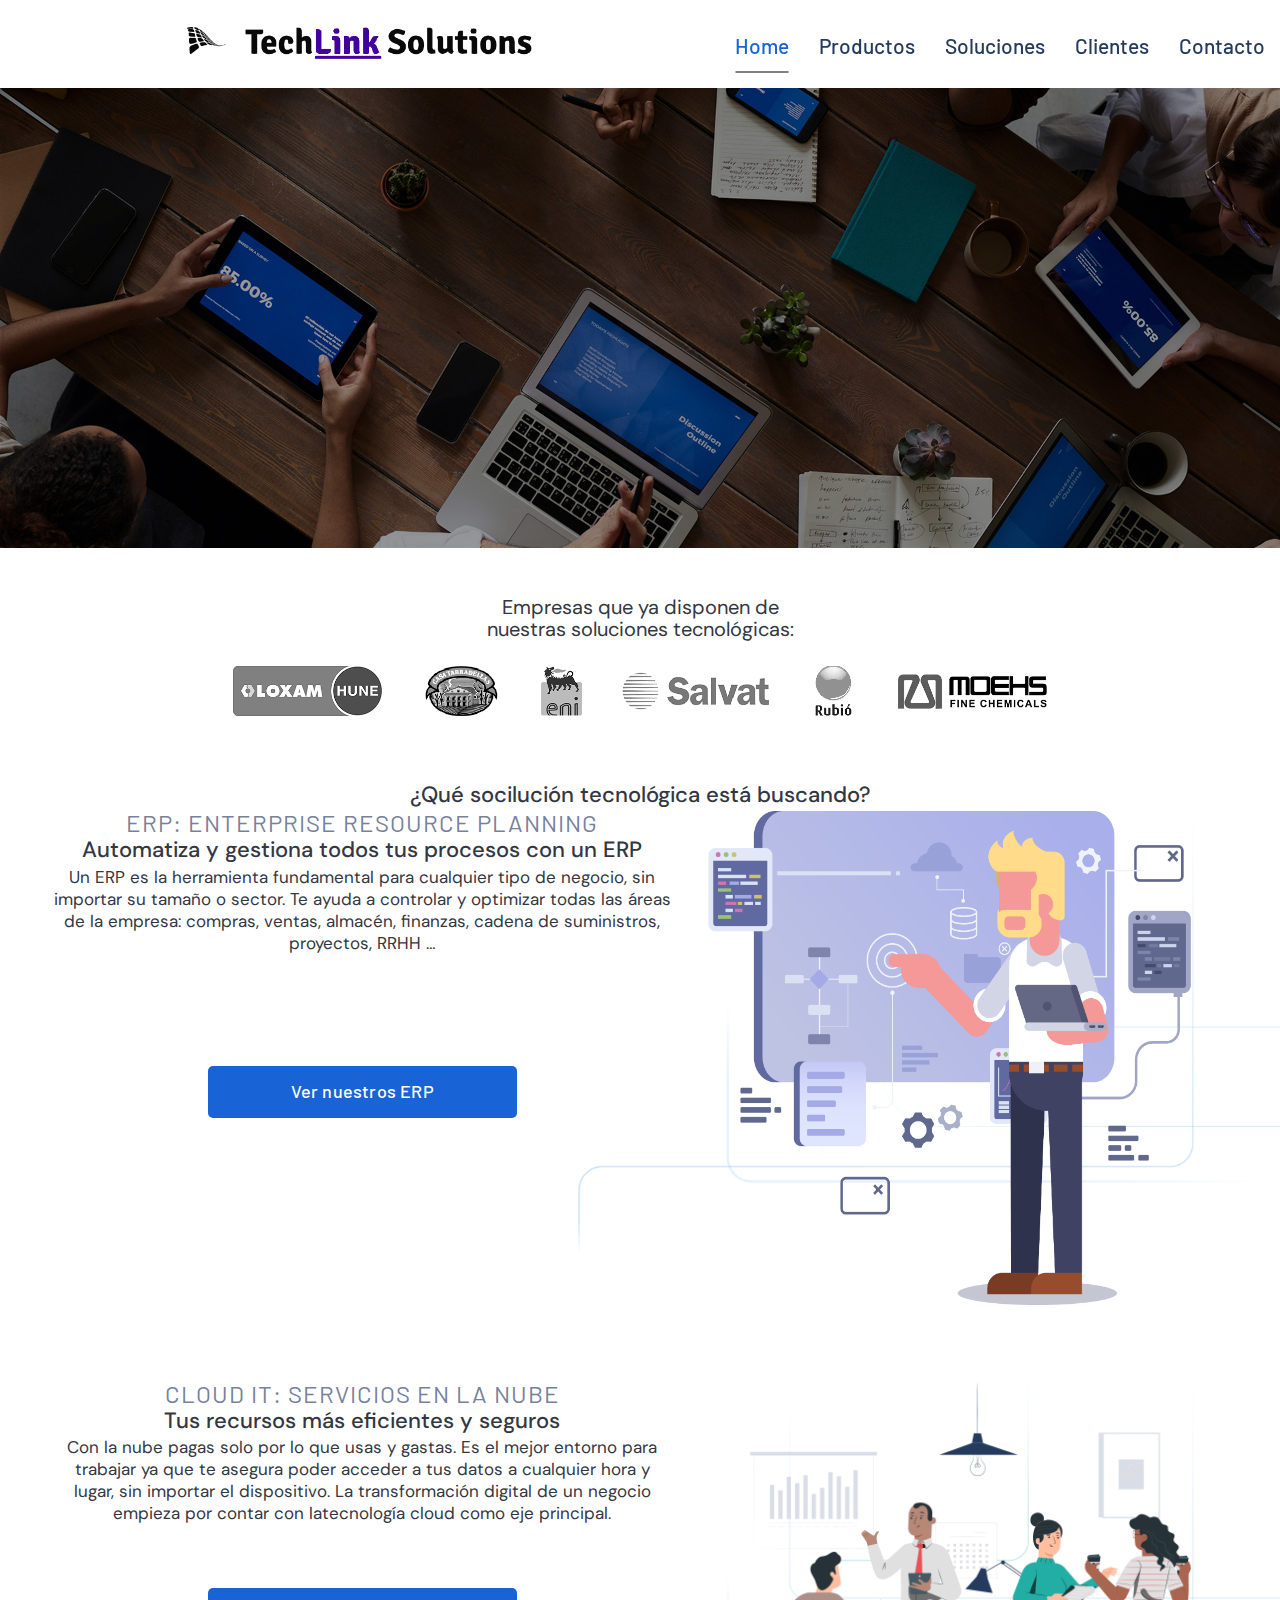
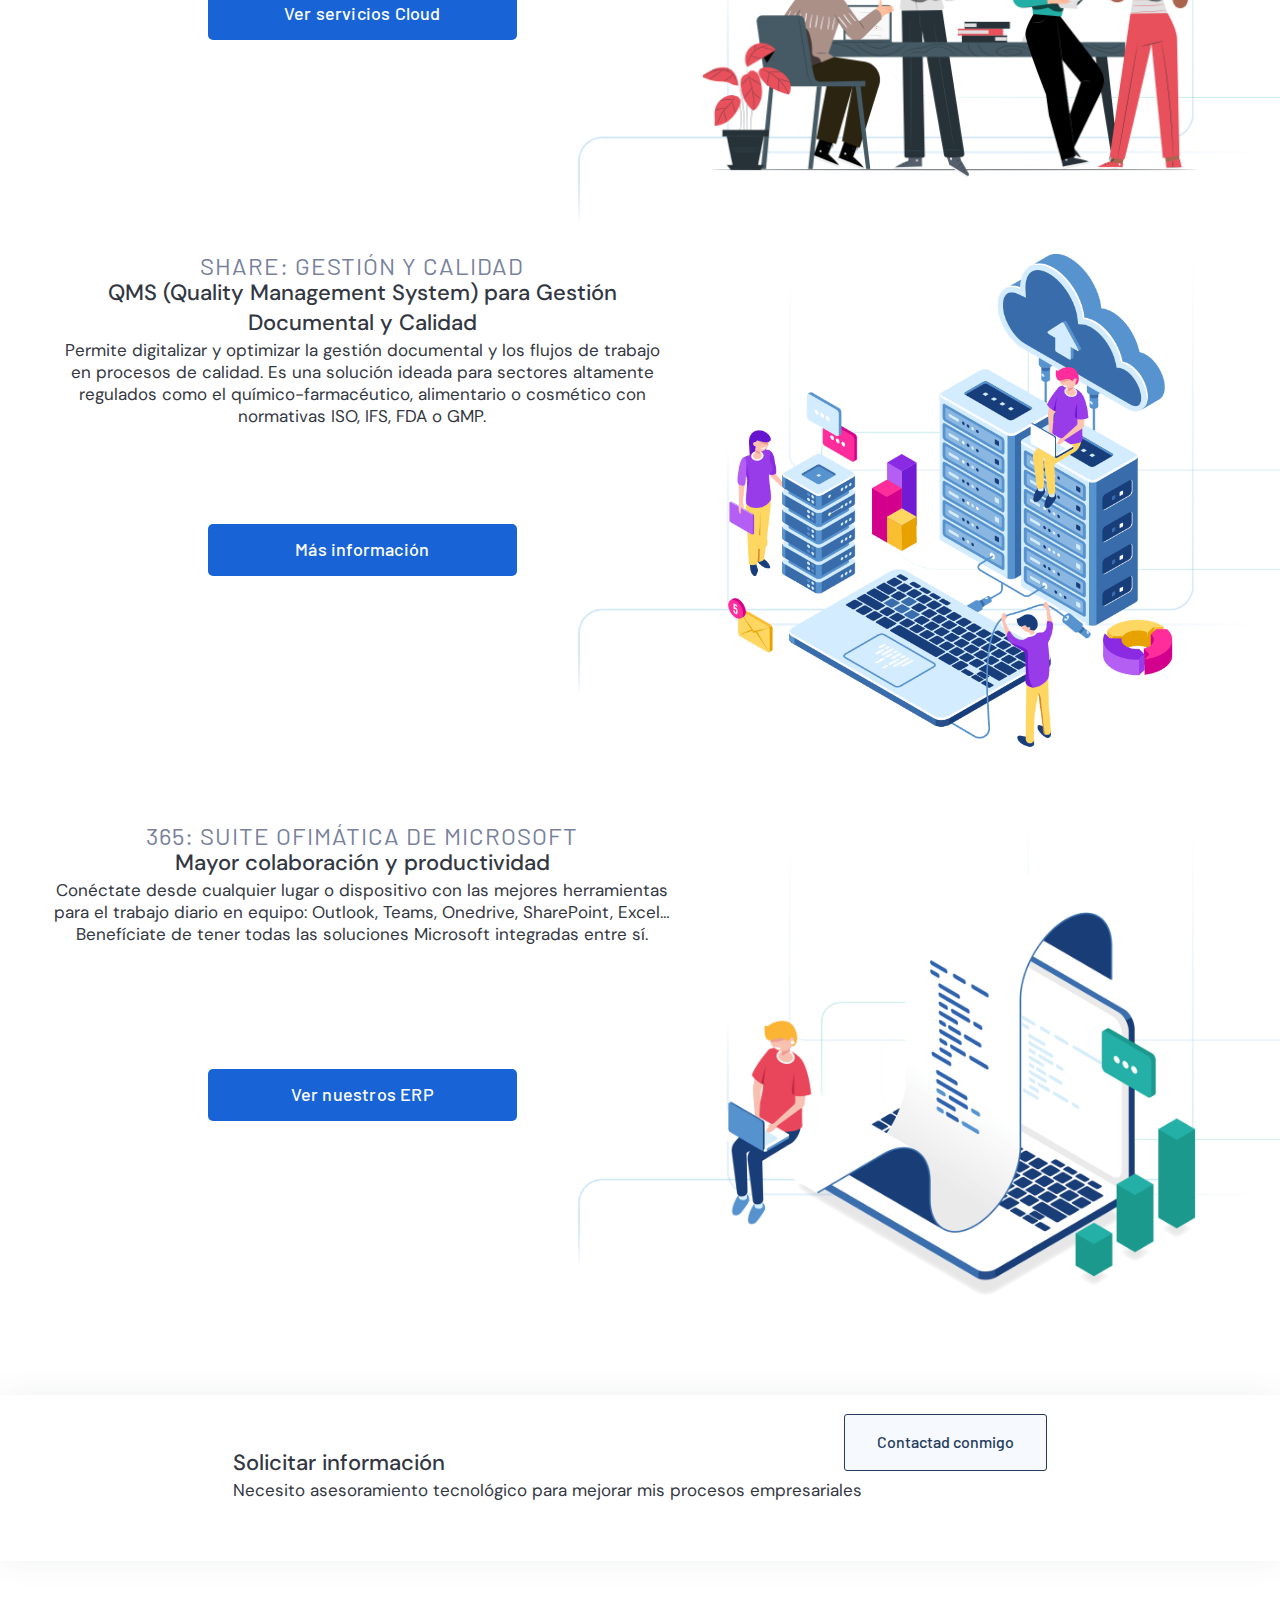
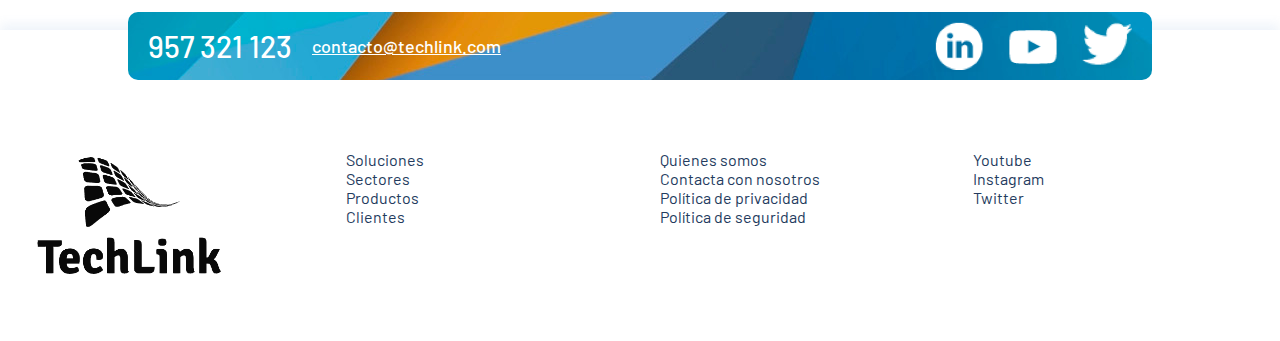
==== commit e6a5ec09: "Correcciones y cambio del menú." ====
--- a/index.html
+++ b/index.html
@@ -138,31 +138,24 @@
                     <li><a class="opc" href="clientes.html">Clientes<hr></a></li>
                     <li><a class="opc" href="contacto.html">Contacto<hr></a></li>
                 </ul>
-
-                <div class="menu_desplegable">
-                    <div class="menu_desplegable_lista">
-                        <ul class="menu_desplegable_lista_ul">
-                            <li class="menu_desplegable">
-                            <a href="./index.html" class="menu_a" id="c">Home</a>
-                            </li>
-                            <li class="menu_desplegable">
-                            <a href="./productos.html" class="menu_a">Productos</a>
-                            </li>
-                            <li class="menu_desplegable">
-                            <a href="./soluciones.html" class="menu_a">Soluciones</a>
-                            </li>
-                            <li class="menu_desplegable">
-                            <a href="./clientes.html" class="menu_a">Clientes</a>
-                            </li>
-                            <li class="menu_desplegable">
-                                <a href="./contacto.html" class="menu_a">Contacto</a>
-                            </li>
+                <!-- Menu de Hamburguesa -->
+                <div class="menu2">
+                    <div class="menu2-container container">
+                        <input type="checkbox" name="" id="">
+                        <div class="hamburger-lines">
+                            <span class="line line1"></span>
+                            <span class="line line2"></span>
+                            <span class="line line3"></span>
+                        </div>
+                        <ul class="menu-items">
+                            <li class="menu_desplegable"><a href="./index.html" class="menu_a" id="c">Home</a></li>
+                            <li class="menu_desplegable"><a href="./productos.html" class="menu_a">Productos</a></li>
+                            <li class="menu_desplegable"><a href="./soluciones.html" class="menu_a">Soluciones</a></li>
+                            <li class="menu_desplegable"><a href="./clientes.html" class="menu_a">Clientes</a></li>
+                            <li class="menu_desplegable"><a href="./contacto.html" class="menu_a">Contacto</a></li>
                         </ul>
-                        <a id="hamburger" href="#!" title="menu" class="desplegable_menu_a">
-                            <img src="./img/menu.png">
-                        </a>
-                    </div>
-                  </div>
+                    </div>
+                </div>
             </nav>
         </div>
     </header>
@@ -262,7 +255,7 @@
                 <a href="">957 321 123</a>
                 <a class="f2" href="">contacto@techlink.com</a>
             </div>
-            <div>
+            <div class="a-links">
                 <a href=""><img src="./img/Linkedin.png" alt="Linkedin"></a>
                 <a href=""><img src="./img/Youtube.png" alt="Youtube"></a>
                 <a href=""><img src="./img/Twitter.png" alt="Twitter"></a>
--- a/css/styles.css
+++ b/css/styles.css
@@ -1,12 +1,15 @@
 @keyframes scale-up-vertical-top{0%{transform:scaleY(.4);transform-origin:center top}100%{transform:scaleY(1);transform-origin:center top}}
 @keyframes scale-up-top-left{0%{transform:scale(.5);transform-origin:top left}100%{transform:scale(1);transform-origin:top left}}
+@keyframes scale-up-left{0%{transform:scale(.5);transform-origin:left center}100%{transform:scale(1);transform-origin:left center}}
 @keyframes shadow-drop-bottom{0%{box-shadow:0 0 0 0 transparent}100%{box-shadow:0 15px 25px -5px #68a4ffd2}}
 @keyframes shadow-drop-center{0%{box-shadow:0 0 0 0 transparent}100%{box-shadow: 0px 12px 30px 5px #243b5e33}}
 
 *,
-*::before,
-*::after {
+*::after,
+*::before {
   box-sizing: border-box;
+  padding: 0;
+  margin: 0;
 }
 
 .material-symbols-outlined {
@@ -216,6 +219,10 @@
         z-index: 5;
         padding: 1rem;
     }
+        nav div.menu2 {
+            display: none;
+        }
+/* 
         nav div.menu_desplegable {
             display: none;
             position: relative;
@@ -244,7 +251,7 @@
                     }
         .menu_desplegable_lista .desplegable_menu_a img {
             width: 100%;
-        }
+        } */
                  
     
     /* Main ------------------------------------- */
@@ -331,7 +338,7 @@
                     padding: 16px 36px 18px 36px;
                 }
                 main section.fondo_i div div a:hover {
-                    animation:shadow-drop-bottom 0.3s linear both
+                    animation:shadow-drop-bottom 0.3s linear both;
                 }
             main section.fondo_i div img {
                 width: 100%;
@@ -520,7 +527,7 @@
             font-family: "DM Sans", Sans-serif;
         }
             div.formulario form div {
-                display: flex;
+                /* display: flex; */
                 flex-wrap: wrap;
                 padding-right: 8px;
                 padding-left: 8px;
@@ -675,7 +682,7 @@
         }
         footer div.footer1 div img:hover {
             width: 45px;
-            padding: 0px 2.5px;
+            padding: 5px;
         }
             footer div.footer1 div a {
                 color: #FFFFFF;
@@ -734,15 +741,30 @@
             footer div.footer2 div ul li a ~ span {
                 order: 1;
                 display: none;
-            }
-            footer div.footer2 div ul li a:hover ~ span {
-                display: contents;
-            }
-
-
-/* 1358px(1375px) / 1075px / 632px     resoluciones en las que algo empieza a fallar ------------------------------------- */
+                animation: scale-up-left 0.8s;
+                padding: 0% !important;
+                margin-top: 5%;
+            }
+            footer div.footer2 div ul li a:hover ~ span,
+            footer div.footer2 div ul li a ~ span:hover {
+                /* display: contents; */
+                display: block;
+            }
+
+
+/* Correcciones a resoluciones en las que algo empieza a fallar --------------------------------------- */
 
 /* Resoluciones 768px y 992px */
+@media screen and (max-width: 1400px) {
+    main.mc section.cab_p div {
+        width: auto;
+    }
+        main.mc section.cab_p div img {
+            margin-left: 15%;
+            margin-top: 10%;
+        }
+}
+
 @media screen and (max-width: 1375px) {
     span.material-symbols-outlined {
         font-size: 18px !important;
@@ -824,15 +846,6 @@
                 .cont_p_desc {
                     margin-right: 5%;
                 }
-    
-
-    main.mc section.cab_p div {
-        width: auto;
-    }
-        main.mc section.cab_p div img {
-            margin-left: 15%;
-            margin-top: 10%;
-        }
 
         section.contacto {
             flex-direction: column
@@ -879,6 +892,10 @@
         footer div.footer1 div a.f2 {
             font-size: 18px;
         }
+        footer div.footer1 div a.f2:hover {
+            font-size: 19px;
+            margin-left: 20px;
+        }
         footer div.footer1 div img {
             margin-top: 10px;
         }
@@ -890,7 +907,31 @@
     
 }
 
-@media screen and (max-width: 632px) {
+@media screen and (max-width: 1700px) {
+    footer div.footer1 {
+        max-width: 80%;
+    }
+}
+
+@media screen and (max-width: 710px) {
+    h2 {
+        font-size: 20px;
+    }
+}
+
+@media screen and (max-width: 650px) {
+    h2 {
+        font-size: 17px;
+    }
+    p {
+        font-size: 15px;
+    }
+    .cont_p_cont article div img {
+        height: 20px;
+    }
+}
+
+@media screen and (max-width: 740px) {
     main section.contact {
         flex-direction: column;
     }
@@ -910,8 +951,15 @@
         footer div.footer1 div img {
             width: 40px;
         }
-        footer div.footer1 div a.f2 {
-            padding-bottom: 3%;
+        footer div.footer1 div img:hover {
+            padding: 3px;
+        }
+        /*footer div.footer1 div a.f2 {
+            padding-bottom: 3%; 
+        }*/
+        footer div.footer1 div a.f2:hover {
+            font-size: 18.3px;
+            margin-left: 19px;
         }
     footer div.footer2 {
         padding: 50px 0px 60px 0px;
@@ -925,82 +973,127 @@
                 footer div.footer2 div ul {
                     padding-left: 5px;
                 }
+    footer div.footer2 div ul li a:hover {
+        text-decoration: underline;
+    }
+        footer div.footer2 div ul li a:hover ~ span,
+        footer div.footer2 div ul li a ~ span:hover {
+            display: none;
+        }
 }
 
 @media screen and (max-width: 560px) {
     header {
-        justify-content: space-around;
+        justify-content: flex-end;
         flex-wrap: nowrap;
         padding-bottom: 2%;
-        padding-top: 3%;
-    }
-        header div.logo img {
-            width: 300px;
-        }
-            .menu nav ul.menu1 {
-                display: none;
-            }
-            .menu nav div.menu_desplegable {
-                display: block;
-            }
+        padding-top: 0%;
+    }
+        header div.logo {
+            display: flex;
+            margin: auto;
+            margin-right: 0px;
+            margin-top: 1.5vh;
+            order: 2;
+            align-content: center;
+        }
+            header div.logo img {
+                width: 300px;
+            }
+                .menu nav ul.menu1 {
+                    display: none;
+                }
+                .menu nav div.menu_desplegable {
+                    display: block;
+                }
         .menu nav ul {
             flex-wrap: wrap;
         }
     
-        /* Header 2 */
-        .desplegable_menu_a {
-            width: 35px;
-            display: flex;
-            opacity: 1;
-            justify-content: flex-end;
-        }
-        .menu_desplegable_lista_ul {
-            opacity: 0;
-            position: fixed;
-            visibility: none;
-            top: -1000px;
-            /* ---- */
-            display: flex;
-            flex-direction: column;
-            justify-content: center;
-            align-items: center;
-            color: #25310c;
-            box-shadow: 0 0 30px #00000030;
-            border: 2px solid #ffffff33;
-            border-radius: 2rem 0 2rem 2rem;
-            background: #ffffff;
-        }
-        .menu_desplegable_lista:focus .menu_desplegable_lista_ul,
-        .menu_desplegable_lista:focus-within .menu_desplegable_lista_ul {
-            position: absolute;
-            visibility: visible;
-            opacity: 1;
-            top: 2rem;
-            right: 1.5rem;
-        }
-        /* Si el navegador lo soporta aplica un fondo de blur */
-        @supports (backdrop-filter: blur(10px)) {
-            .menu_desplegable_lista:focus .menu_desplegable_lista_ul,
-            .menu_desplegable_lista:focus-within .menu_desplegable_lista_ul {
-                background: #ffffffb3;
-                backdrop-filter: blur(10px);
-            }
-        }
-            .menu_desplegable {
-                margin-right: 0;
-                padding: 0px 1.5rem 0px 0px;
-            }
-                .menu_a:hover,
-                .menu_a:focus {
-                    opacity: 0.8;
-                    color: #121212;
-                }
-        .menu_desplegable_lista:focus ,
-        .menu_desplegable_lista:focus-within .desplegable_menu_a {
-            opacity: 0.5;
-            z-index: -1;
-        }
-        
+        /* Desplegable de hamburguesa */
+        nav div.menu2 {
+            display: block;
+            opacity: 0.95;
+            order: 1;
+        }
+            .menu2-container {
+                height: 6vh;
+            }
+                .menu2-container input[type="checkbox"],
+                .menu2-container .hamburger-lines {
+                    display: block;
+                }
+                .menu2-container input[type="checkbox"] {
+                    position: absolute;
+                    display: block;
+                    height: 32px;
+                    width: 30px;
+                    top: 2vh;
+                    left: 23px;
+                    z-index: 5;
+                    opacity: 0;
+                }
+                    .menu2-container .hamburger-lines {
+                        display: block;
+                        height: 23px;
+                        width: 35px;
+                        position: absolute;
+                        top: 2.5vh;
+                        left: 20px;
+                        z-index: 2;
+                        display: flex;
+                        flex-direction: column;
+                        justify-content: space-between;
+                    }
+                        .menu2-container .hamburger-lines .line {
+                            display: block;
+                            height: 4px;
+                            width: 100%;
+                            border-radius: 10px;
+                            background: #333;
+                        }
+                            .menu2-container .hamburger-lines .line1 {
+                                transform-origin: 0% 0%;
+                                transition: transform 0.4s ease-in-out;
+                            }
+                            .menu2-container .hamburger-lines .line2 {
+                                transition: transform 0.2s ease-in-out;
+                            }
+                            .menu2-container .hamburger-lines .line3 {
+                                transform-origin: 0% 100%;
+                                transition: transform 0.4s ease-in-out;
+                            }
+                    .menu2 .menu-items {
+                        padding-bottom: 27vh;
+                        background: #fff;
+                        height: 100vh;
+                        width: 76vh;
+                        max-width: 300px;
+                        transform: translate(-195%);
+                        display: flex;
+                        flex-direction: column;
+                        margin-left: 10%;
+                        padding-left: 30%;
+                        transition: transform 0.5s ease-in-out;
+                        box-shadow: 5px 0px 10px 0px #aaa;
+                    }
+                        .menu2 .menu-items li {
+                            margin-bottom: 1.5rem;
+                            font-size: 1.3rem;
+                            font-weight: 500;
+                        }
+                .menu2-container input[type="checkbox"]:checked ~ .menu-items {
+                    transform: translateX(0);
+                }
+                    .menu2-container input[type="checkbox"]:checked ~ .hamburger-lines .line1 {
+                        transform: rotate(35deg);
+                    }
+                    .menu2-container input[type="checkbox"]:checked ~ .hamburger-lines .line2 {
+                        transform: scaleY(0);
+                    }
+                    .menu2-container input[type="checkbox"]:checked ~ .hamburger-lines .line3 {
+                        transform: rotate(-35deg);
+                    }
 }
 
 @media screen and (max-width: 540px) {
@@ -1013,9 +1106,6 @@
             flex-direction: column;
             align-items: center;
         }
-            .cont_p_cont article div img {
-                height: 20px;
-            }
             .cont_p_cont article div h2 {
                 font-size: 15px;
                 text-align: center;
@@ -1054,6 +1144,7 @@
     div.formulario form div {
         margin-bottom: 3%;
         width: 100%;
+        display: inline-block;
     }
         div.formulario form div input,
         div.formulario form div textarea {
@@ -1081,9 +1172,61 @@
 
 }
 
+@media screen and (max-width: 500px) {
+    footer div.footer1 {
+        flex-direction: column;
+    }
+    footer div.footer1 div.a-links {
+        display: flex;
+        justify-content: space-evenly;
+        align-items: center;
+    }
+        footer div.footer1 div.a-links img {
+            margin: 0%;
+            margin-right: 0%;
+            width: 35px;
+        }
+}
+
+@media screen and (max-width: 485px) {
+    #cloudIT .cont_p_cont {
+        grid-template-columns: 33% 40% 33%;
+    }
+    .menu2 .menu-items {
+        margin-left: 20%;
+    }
+    
+}
+
+@media screen and (max-width: 430px) {
+    .cont_p_cont article div img {
+        height: 18px;
+    }
+
+    .menu2 .menu-items {
+        margin-left: 40%;
+    }
+}
+
 @media screen and (max-width: 360px) {
     header div.logo img {
-        margin-left: 5%;
-        width: 90%;
-    }
-}+        margin-top: 2%;
+        width: 270px;
+    }
+
+    .menu2 .menu-items {
+        margin-left: 55%;
+    }
+}
+
+@media screen and (max-width: 330px) {
+    header div.logo img {
+        width: 250px;
+    }
+}
+
+@media screen and (max-width: 310px) {
+    header div.logo img {
+        font-size: 80%;
+    }
+}
